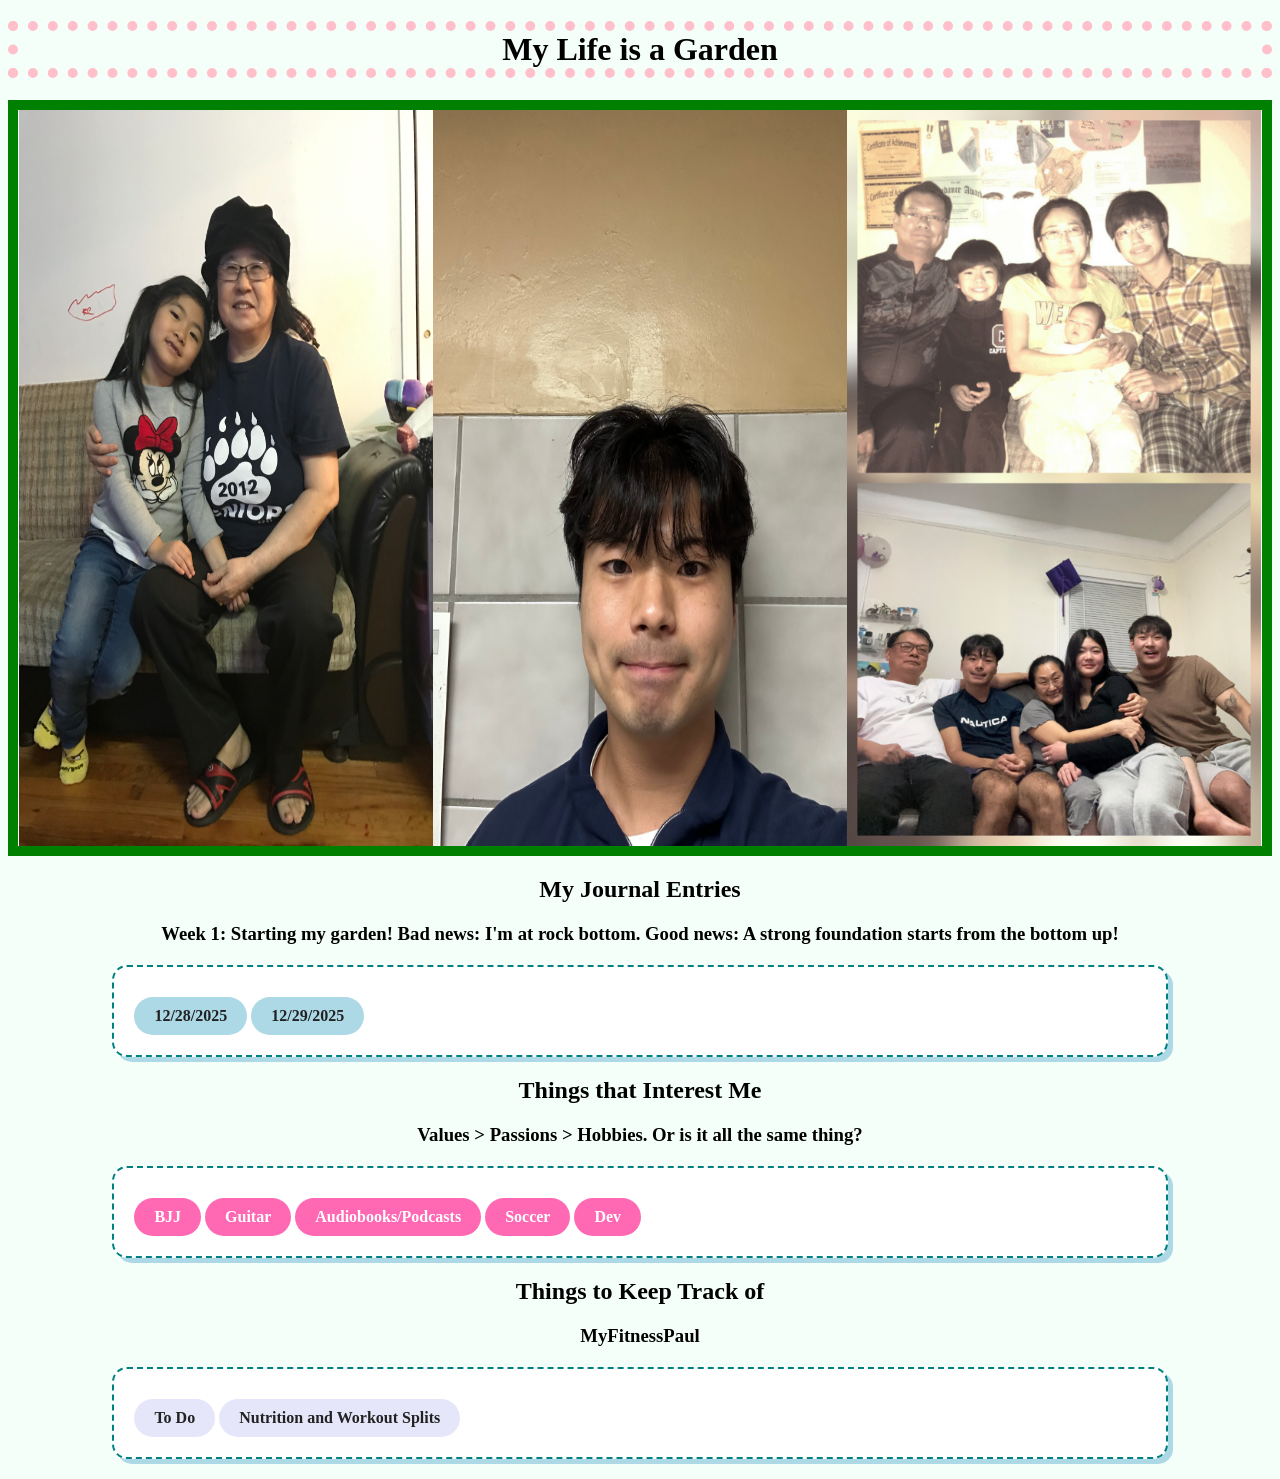
==== index.html @ e1463345 "commit initial files" ====
<!doctype html>
<html>
	<head>
		<link rel= "stylesheet" href="styles.css">
	</head>
	<body>
		<h1>My Life is a Garden
		</h1>
		<div class = "pics">
			<img src="left.jpeg" alt="My granma and sister">
			<img src="middle.jpeg" alt="Family picture from 10 years ago recreated in 2025">
			<img src="right.jpeg" alt="selfie of me">
		</div>
		<h2>My Journal Entries</h2>
		<h3>Week 1: Starting my garden! Bad news: I'm at rock bottom. Good news: A strong foundation starts from the bottom up!
		</h3>
		<div class="journal">
			<a href="12-28.html">12/28/2025
			</a>
			<a href="12-29.html">12/29/2025
			</a>
			
			
		</div>
		<h2>Things that Interest Me<h2>
		<h3>Values > Passions > Hobbies. Or is it all the same thing?
		</h3>
		<div class="things">
  	  <a href="#">BJJ</a>
	    <a href="#">Guitar</a>
	    <a href="#">Audiobooks/Podcasts</a>
	    <a href="#">Soccer</a>
			<a href="#">Dev</a>
		</div>
		
		<h2>Things to Keep Track of</h2>
		<h3>MyFitnessPaul</h3>
		<div class="track">
  	  <a href="to-do.html">To Do</a>
	    <a href="#">Nutrition and Workout Splits
			</a>
		</div>


			
		
	</body>

</html>
---- styles.css ----
body {
	background-color:     #F5FFFA;
}

h1 {
	text-align: center;
	border: 10px dotted pink;
}

h2, h3{
	text-align: center;
}

.pics {
	display: flex;
	justify-content: center;
	border: 10px solid green;
	width: fit-content;
	margin: auto;
}


img {
	display: flex;
	justify-content: center;
	max-width: 33.3%;
	height: auto;
}

.journal, .things, .track {
  background-color: white;       /* Looks like paper */
  width: 80%;                    /* Doesn't touch the edges */
  margin: 20px auto;             /* Centers the card */
  padding: 20px;                 /* Space inside the card */
  border-radius: 15px;           /* Rounded corners */
  border: 2px dashed teal;      /* Matches your title theme */
  box-shadow: 5px 5px 0px lightblue; /* A fun "hard" shadow */
}


/* Styling for links specifically inside the journal section */
.journal a, .things a, .track a{
  display: inline-block;      /* Makes it the size of the text, not full width */
  background-color: lightblue;  /* The "Garden Pond" Teal you liked */
  color: #222222;               /* White text */
  padding: 10px 20px;         /* Adds space inside the button */
  border-radius: 20px;        /* Makes it round like a pill or stone */
  text-decoration: none;      /* Removes the blue underline */
  border: none;               /* Removes the pink dotted line */
  margin-top: 10px;           /* Adds space above it */
  font-weight: bold;
}

/* Optional: Changes color when you hover over it */
.journal a:hover, .things a:hover, .track a:hover{
  background-color: #4682B4;  /* Turns Steel Blue when you touch it */
  cursor: pointer;
}

.things a {
    background-color: hotpink; /* Overrides the teal color just for things */
		color:white;
}

.track a {
	background-color: lavender;
	color: #222222;
}
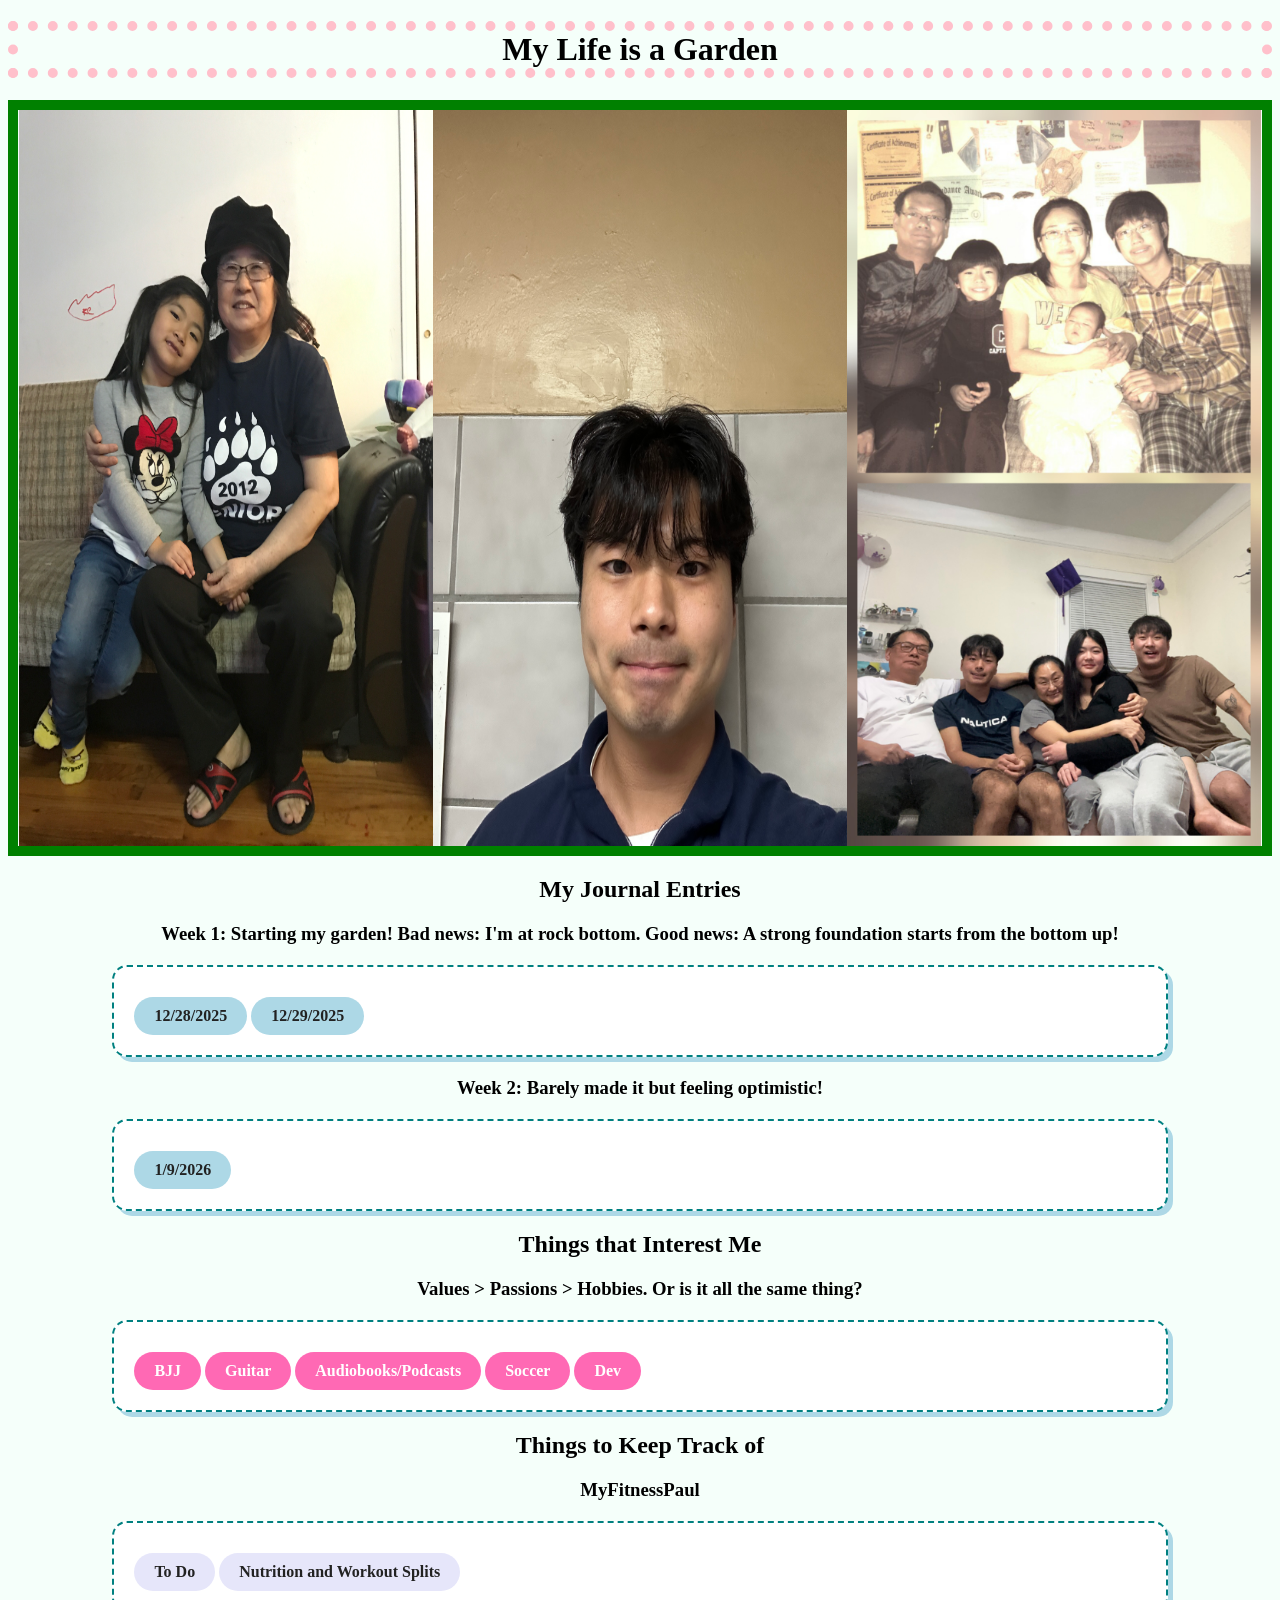
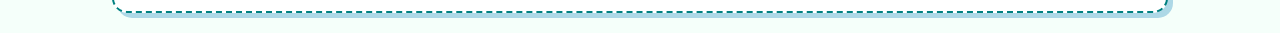
==== commit a08c2c1a: "added 1-9 journal entry" ====
--- a/index.html
+++ b/index.html
@@ -22,6 +22,12 @@
 			
 			
 		</div>
+
+		<h3>Week 2: Barely made it but feeling optimistic!</h3>
+		<div class="journal">
+			<a href="1-9.html">1/9/2026</a>
+		</div>
+
 		<h2>Things that Interest Me<h2>
 		<h3>Values > Passions > Hobbies. Or is it all the same thing?
 		</h3>
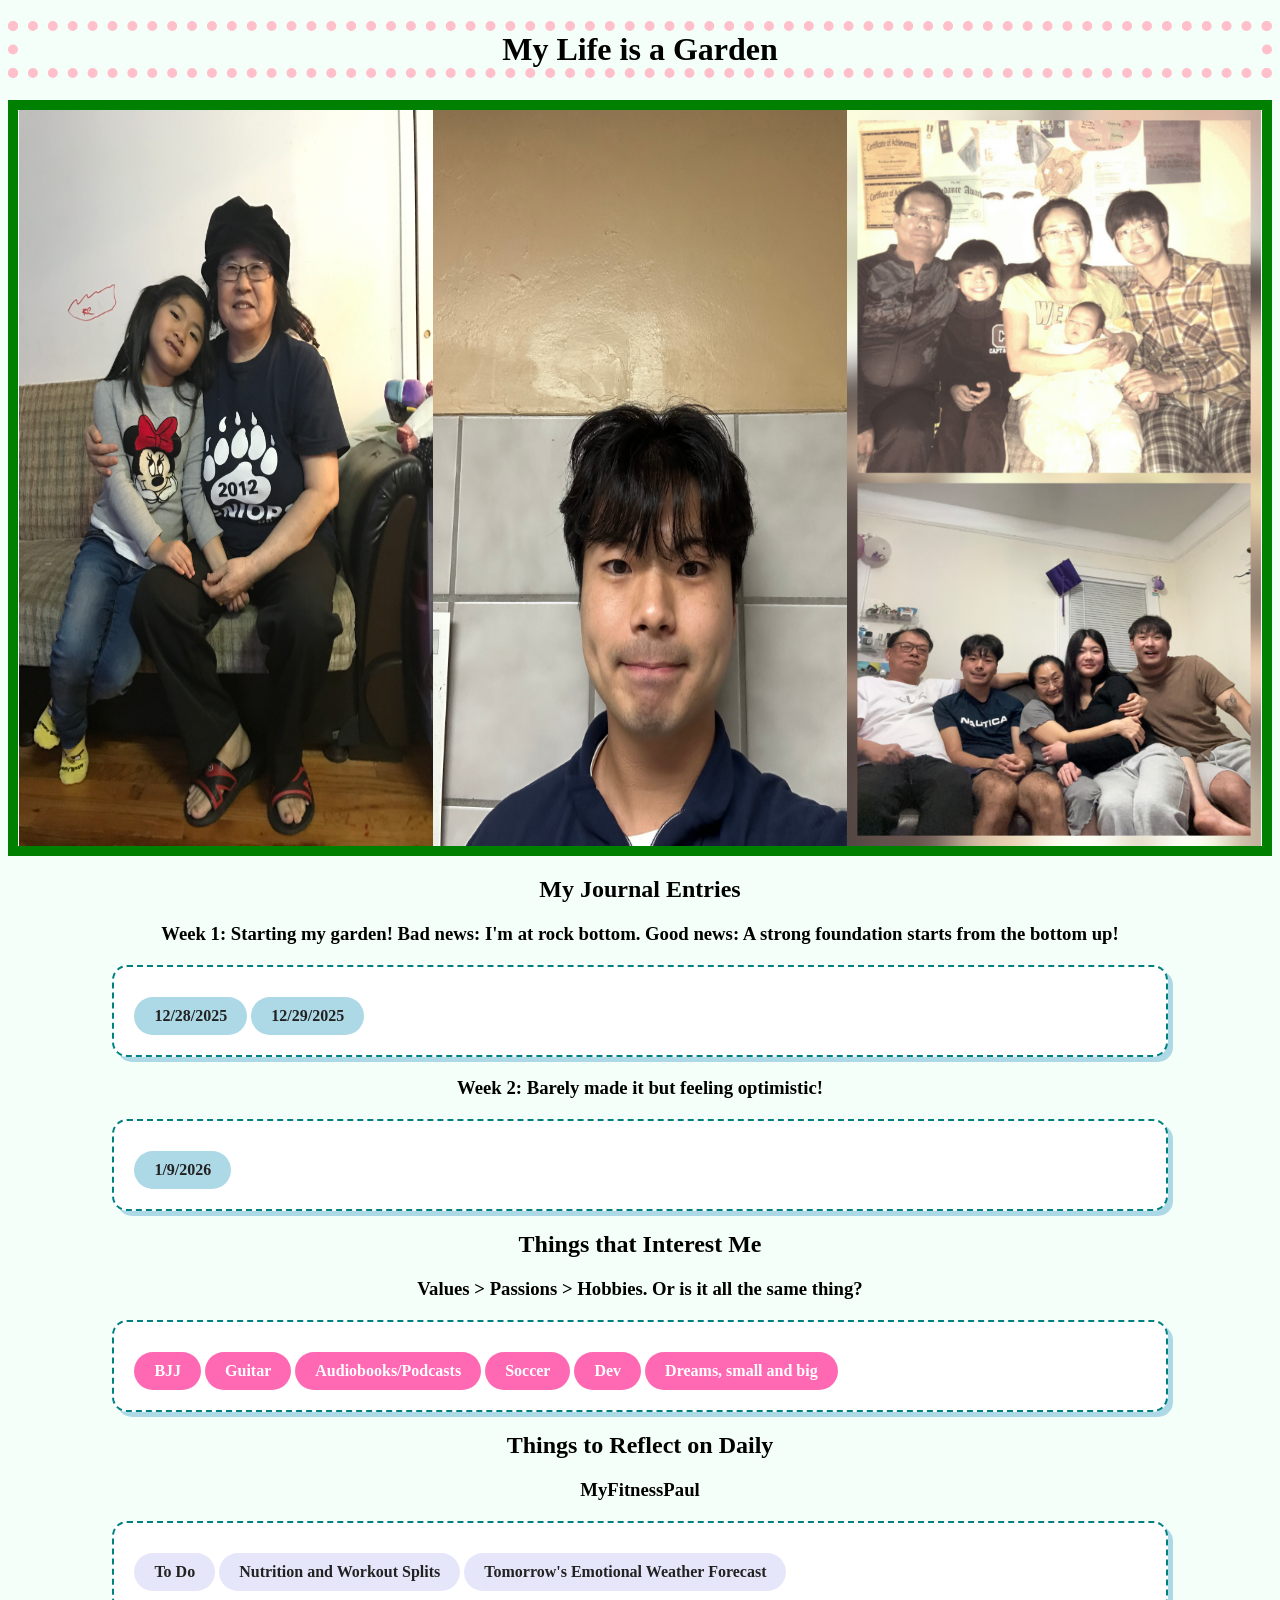
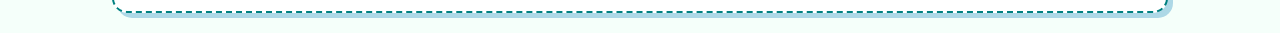
==== commit 4daaa187: "added dreams and forecast section and updated some to-dos" ====
--- a/index.html
+++ b/index.html
@@ -32,19 +32,20 @@
 		<h3>Values > Passions > Hobbies. Or is it all the same thing?
 		</h3>
 		<div class="things">
-  	  <a href="#">BJJ</a>
-	    <a href="#">Guitar</a>
-	    <a href="#">Audiobooks/Podcasts</a>
-	    <a href="#">Soccer</a>
+  	  		<a href="#">BJJ</a>
+	    	<a href="#">Guitar</a>
+	    	<a href="#">Audiobooks/Podcasts</a>
+	    	<a href="#">Soccer</a>
 			<a href="#">Dev</a>
+			<a href="#">Dreams, small and big</a>
 		</div>
 		
-		<h2>Things to Keep Track of</h2>
+		<h2>Things to Reflect on Daily</h2>
 		<h3>MyFitnessPaul</h3>
 		<div class="track">
-  	  <a href="to-do.html">To Do</a>
-	    <a href="#">Nutrition and Workout Splits
-			</a>
+  	  		<a href="to-do.html">To Do</a>
+	    	<a href="#">Nutrition and Workout Splits</a>
+	    	<a href="#">Tomorrow's Emotional Weather Forecast</a>
 		</div>
 
 
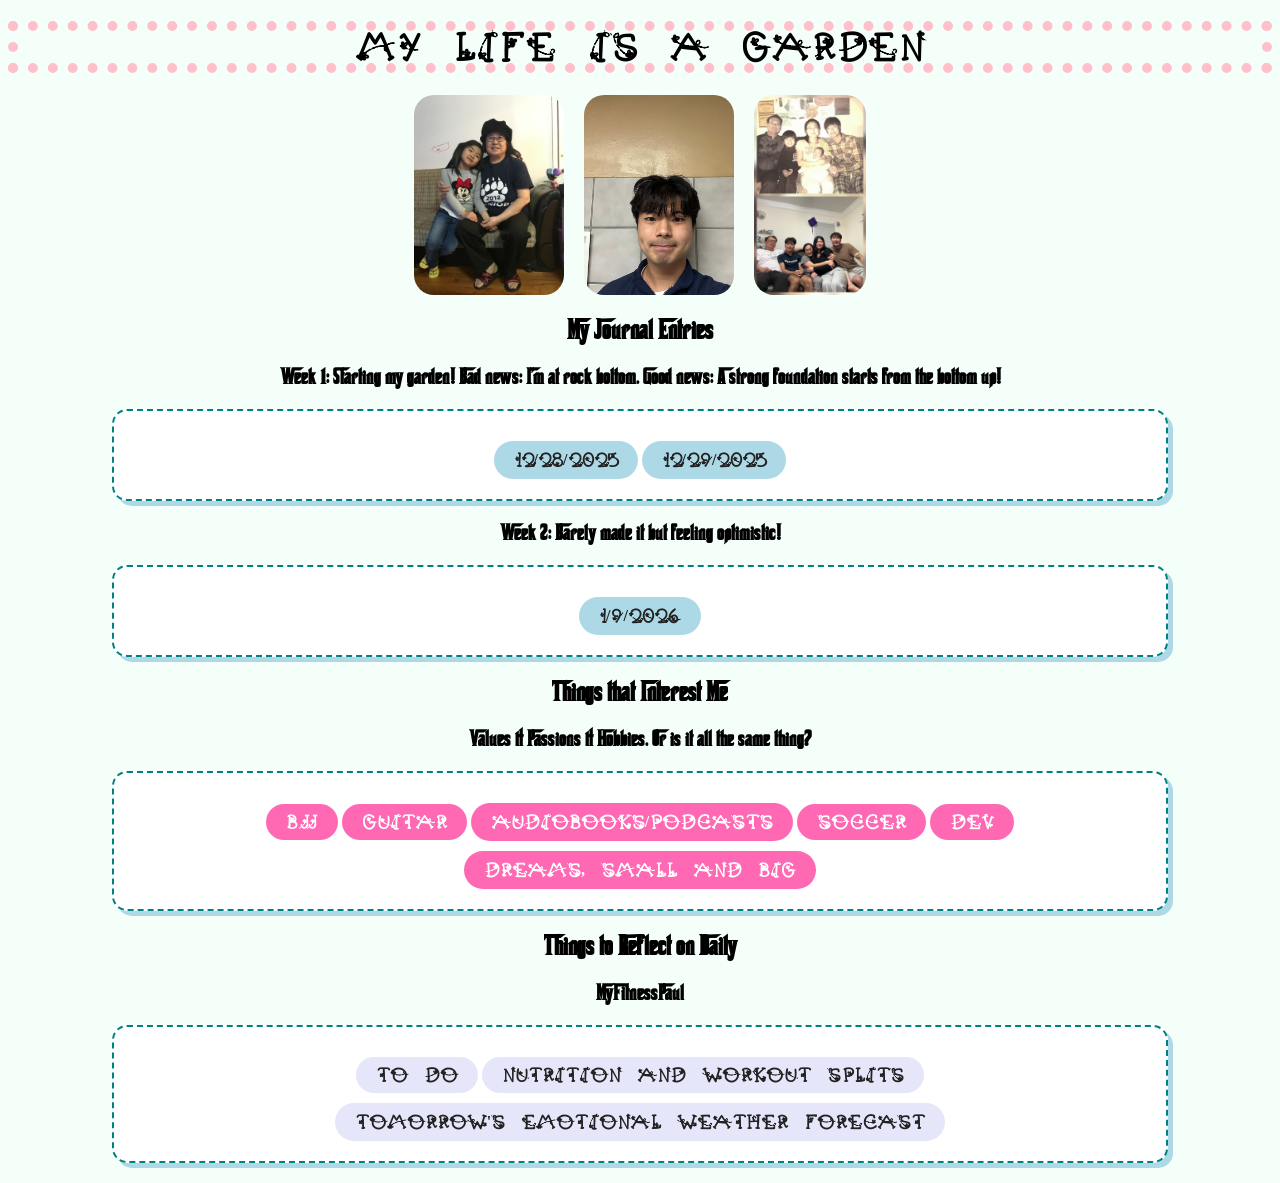
==== commit 4b1f909f: "fixed image dimensions and overall code structure for first part of hero" ====
--- a/index.html
+++ b/index.html
@@ -4,12 +4,13 @@
 		<link rel= "stylesheet" href="styles.css">
 	</head>
 	<body>
-		<h1>My Life is a Garden
-		</h1>
-		<div class = "pics">
-			<img src="left.jpeg" alt="My granma and sister">
-			<img src="middle.jpeg" alt="Family picture from 10 years ago recreated in 2025">
-			<img src="right.jpeg" alt="selfie of me">
+
+		<h1 id = "title">My Life is a Garden</h1>
+
+		<div id = "div-pics">
+			<img class ="intro-img" src="left.jpeg" alt="My granma and sister">
+			<img class ="intro-img" src="middle.jpeg" alt="Family picture from 10 years ago recreated in 2025">
+			<img class ="intro-img" src="right.jpeg" alt="selfie of me">
 		</div>
 		<h2>My Journal Entries</h2>
 		<h3>Week 1: Starting my garden! Bad news: I'm at rock bottom. Good news: A strong foundation starts from the bottom up!
@@ -45,7 +46,7 @@
 		<div class="track">
   	  		<a href="to-do.html">To Do</a>
 	    	<a href="#">Nutrition and Workout Splits</a>
-	    	<a href="#">Tomorrow's Emotional Weather Forecast</a>
+	    	<a href="forecast.html">Tomorrow's Emotional Weather Forecast</a>
 		</div>
 
 
--- a/styles.css
+++ b/styles.css
@@ -1,31 +1,49 @@
 
 body {
 	background-color:     #F5FFFA;
+	text-align: center;
 }
 
-h1 {
+@font-face {
+  src: url("Corleone.ttf");
+  font-family: Corleone;
+}
+
+@font-face {
+  src: url("garden.ttf");
+  font-family: Garden;
+}
+
+@font-face {
+  src: url("buzz.ttf");
+  font-family: Buzz;
+}
+
+#title {
 	text-align: center;
 	border: 10px dotted pink;
+  font-family: Buzz;
 }
 
 h2, h3{
 	text-align: center;
+  font-family: Corleone;
 }
 
-.pics {
+#div-pics {
 	display: flex;
+	flex-direction:row;
 	justify-content: center;
-	border: 10px solid green;
-	width: fit-content;
-	margin: auto;
+	align-items: start;
+	height: 200px;
 }
 
-
-img {
-	display: flex;
-	justify-content: center;
-	max-width: 33.3%;
-	height: auto;
+.intro-img {
+	height:200px;
+	width:auto;
+	padding:0;
+	margin:0 10px;
+	border-radius: 20px;
 }
 
 .journal, .things, .track {
@@ -50,6 +68,7 @@
   border: none;               /* Removes the pink dotted line */
   margin-top: 10px;           /* Adds space above it */
   font-weight: bold;
+  font-family: Buzz;
 }
 
 /* Optional: Changes color when you hover over it */
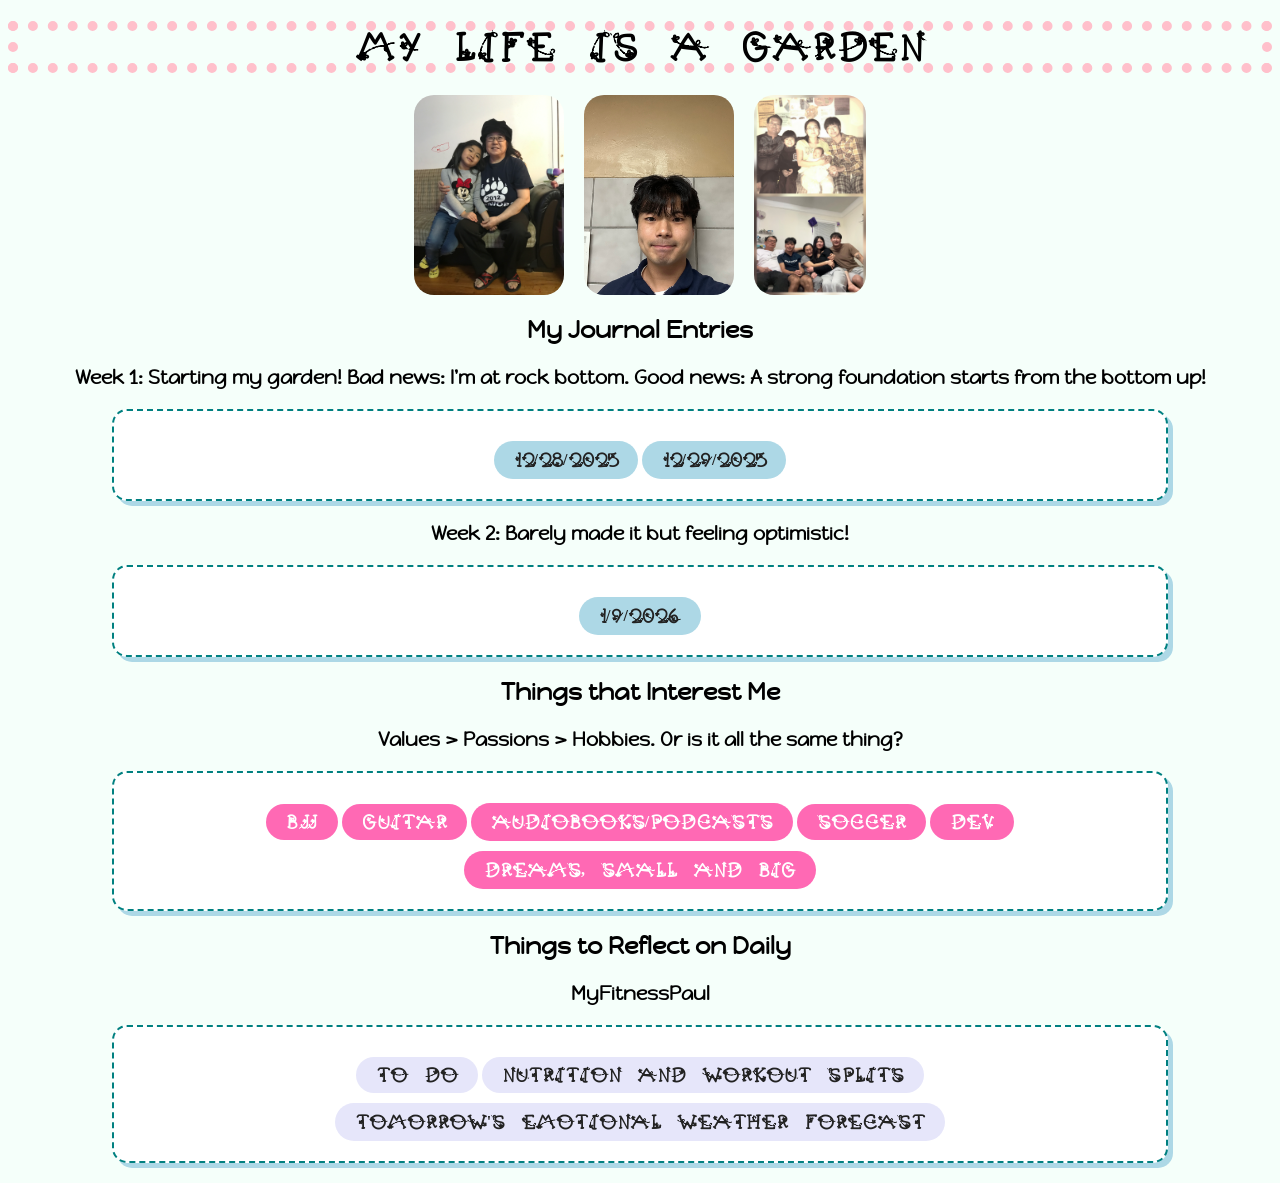
==== commit 99fbed27: "happy monkey font added" ====
--- a/index.html
+++ b/index.html
@@ -2,6 +2,9 @@
 <html>
 	<head>
 		<link rel= "stylesheet" href="styles.css">
+		<link rel="preconnect" href="https://fonts.googleapis.com">
+		<link rel="preconnect" href="https://fonts.gstatic.com" crossorigin>
+		<link href="https://fonts.googleapis.com/css2?family=Happy+Monkey&display=swap" rel="stylesheet">
 	</head>
 	<body>
 
--- a/styles.css
+++ b/styles.css
@@ -2,11 +2,6 @@
 body {
 	background-color:     #F5FFFA;
 	text-align: center;
-}
-
-@font-face {
-  src: url("Corleone.ttf");
-  font-family: Corleone;
 }
 
 @font-face {
@@ -19,6 +14,13 @@
   font-family: Buzz;
 }
 
+.happy-monkey-regular {
+  font-family: "Happy Monkey", system-ui;
+  font-weight: 400;
+  font-style: normal;
+}
+
+
 #title {
 	text-align: center;
 	border: 10px dotted pink;
@@ -27,7 +29,7 @@
 
 h2, h3{
 	text-align: center;
-  font-family: Corleone;
+  font-family: "Happy Monkey"
 }
 
 #div-pics {
